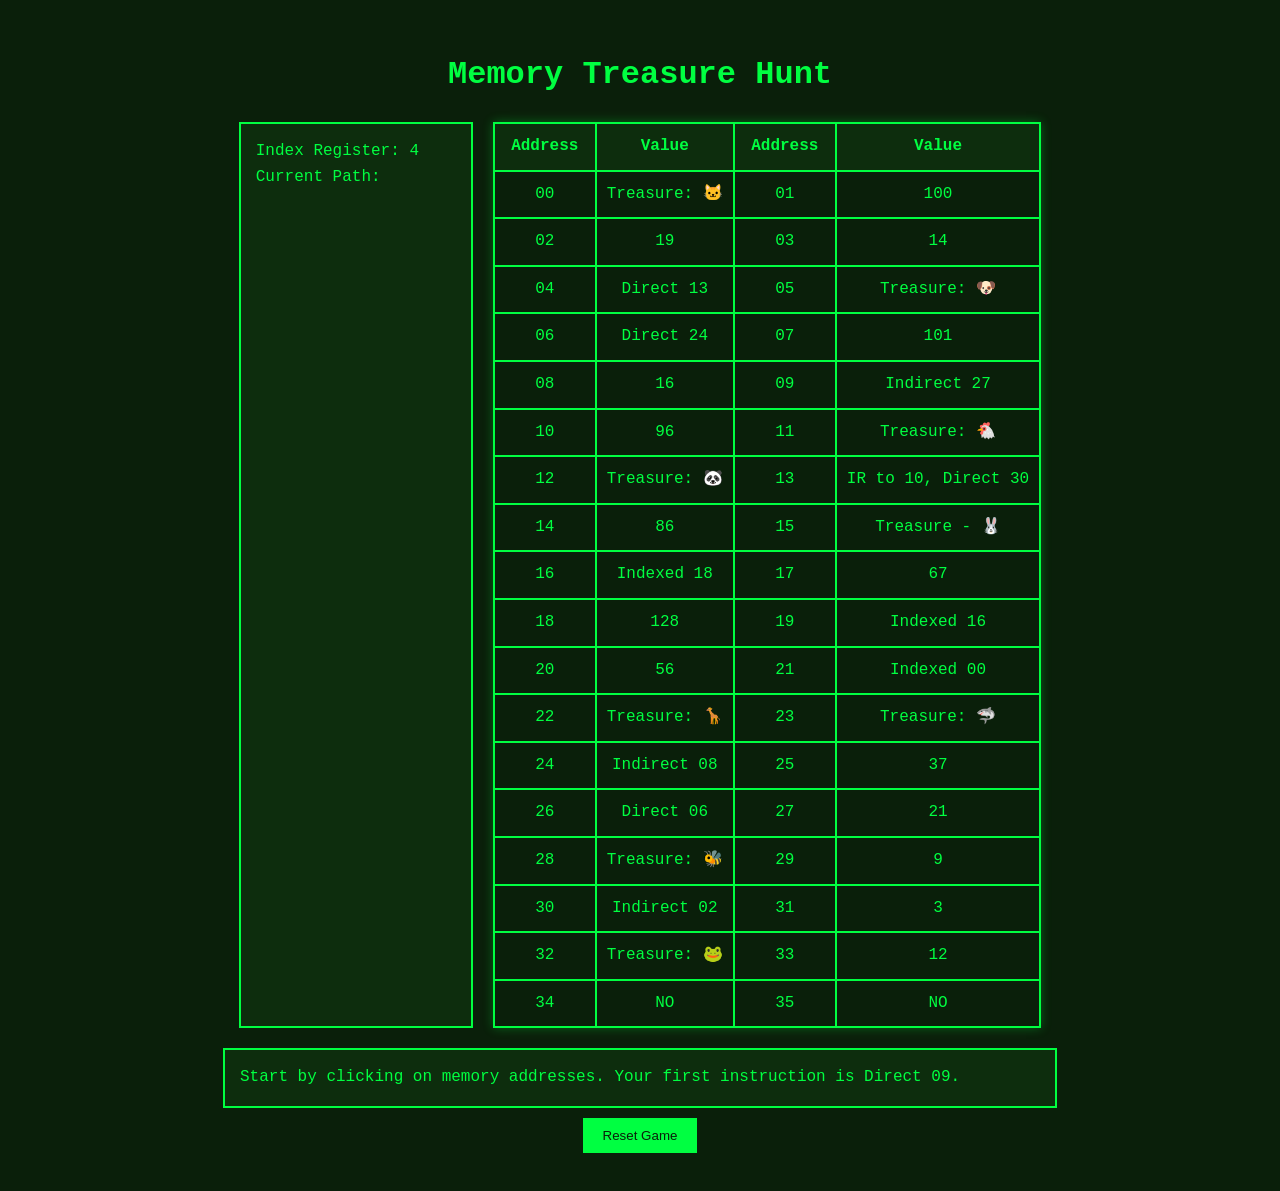
==== index.html @ 8a27d7f4 "first push" ====
<!doctype html>
<html lang="en">
  <head>
    <meta charset="UTF-8" />
    <meta name="viewport" content="width=device-width, initial-scale=1.0" />
    <title>Memory Treasure Hunt</title>
    <link rel="stylesheet" href="styles.css" />
  </head>
  <body>
    <h1>Memory Treasure Hunt</h1>

    <div id="game-container">
      <div id="side-panel">
        <div>Index Register: <span id="index-register"></span></div>
        <div>Current Path:</div>
        <div id="path-taken"></div>
      </div>

      <table id="memory-table">
        <thead>
          <tr>
            <th>Address</th>
            <th>Value</th>
            <th>Address</th>
            <th>Value</th>
          </tr>
        </thead>
        <tbody id="memory-rows">
          <!-- Memory rows and headers will be dynamically generated -->
        </tbody>
      </table>
    </div>

    <div id="game-info">
      Instructions: Follow the addressing modes to find the treasure! Click on
      memory locations to navigate.
    </div>

    <button id="reset-btn">Reset Game</button>
  </body>
  <script src="script.js"></script>
</html>
---- styles.css ----
body {
  font-family: 'Courier New', monospace;
  background-color: #0a1f0a;
  color: #00ff41;
  display: flex;
  flex-direction: column;
  align-items: center;
  padding: 20px;
  line-height: 1.6;
}

#game-container {
  display: flex;
  justify-content: center;
  gap: 20px;
}

#memory-table {
  border-collapse: collapse;
  background-color: #0d2d0d;
  box-shadow: 0 0 10px rgba(0, 255, 65, 0.3);
}

#memory-table th,
#memory-table td {
  border: 2px solid #00ff41;
  padding: 10px;
  text-align: center;
  min-width: 80px;
}

#memory-table th {
  background-color: #0d2d0d;
  color: #00ff41;
}

#memory-table td {
  background-color: #0a1f0a;
  transition: background-color 0.3s ease;
  min-width: 60px; /* Adjusted for smaller cells */
}

#memory-table td:hover {
  background-color: #0d2d0d;
  cursor: pointer;
}

.highlighted {
  background-color: #00a020 !important;
}

.clicked-path {
  background-color: #006020 !important;
}

#game-info {
  background-color: #0d2d0d;
  padding: 15px;
  border: 2px solid #00ff41;
  margin-top: 20px;
  width: 100%;
  max-width: 800px;
}

.treasure {
  color: #ffd700;
  font-weight: bold;
}

.instruction {
  color: #00ccff;
}

button {
  background-color: #00ff41;
  color: #0a1f0a;
  border: none;
  padding: 10px 20px;
  margin: 10px;
  cursor: pointer;
  transition: background-color 0.3s ease;
}

button:hover {
  background-color: #00a020;
}

#side-panel {
  background-color: #0d2d0d;
  border: 2px solid #00ff41;
  padding: 15px;
  display: flex;
  flex-direction: column;
  min-width: 200px;
}
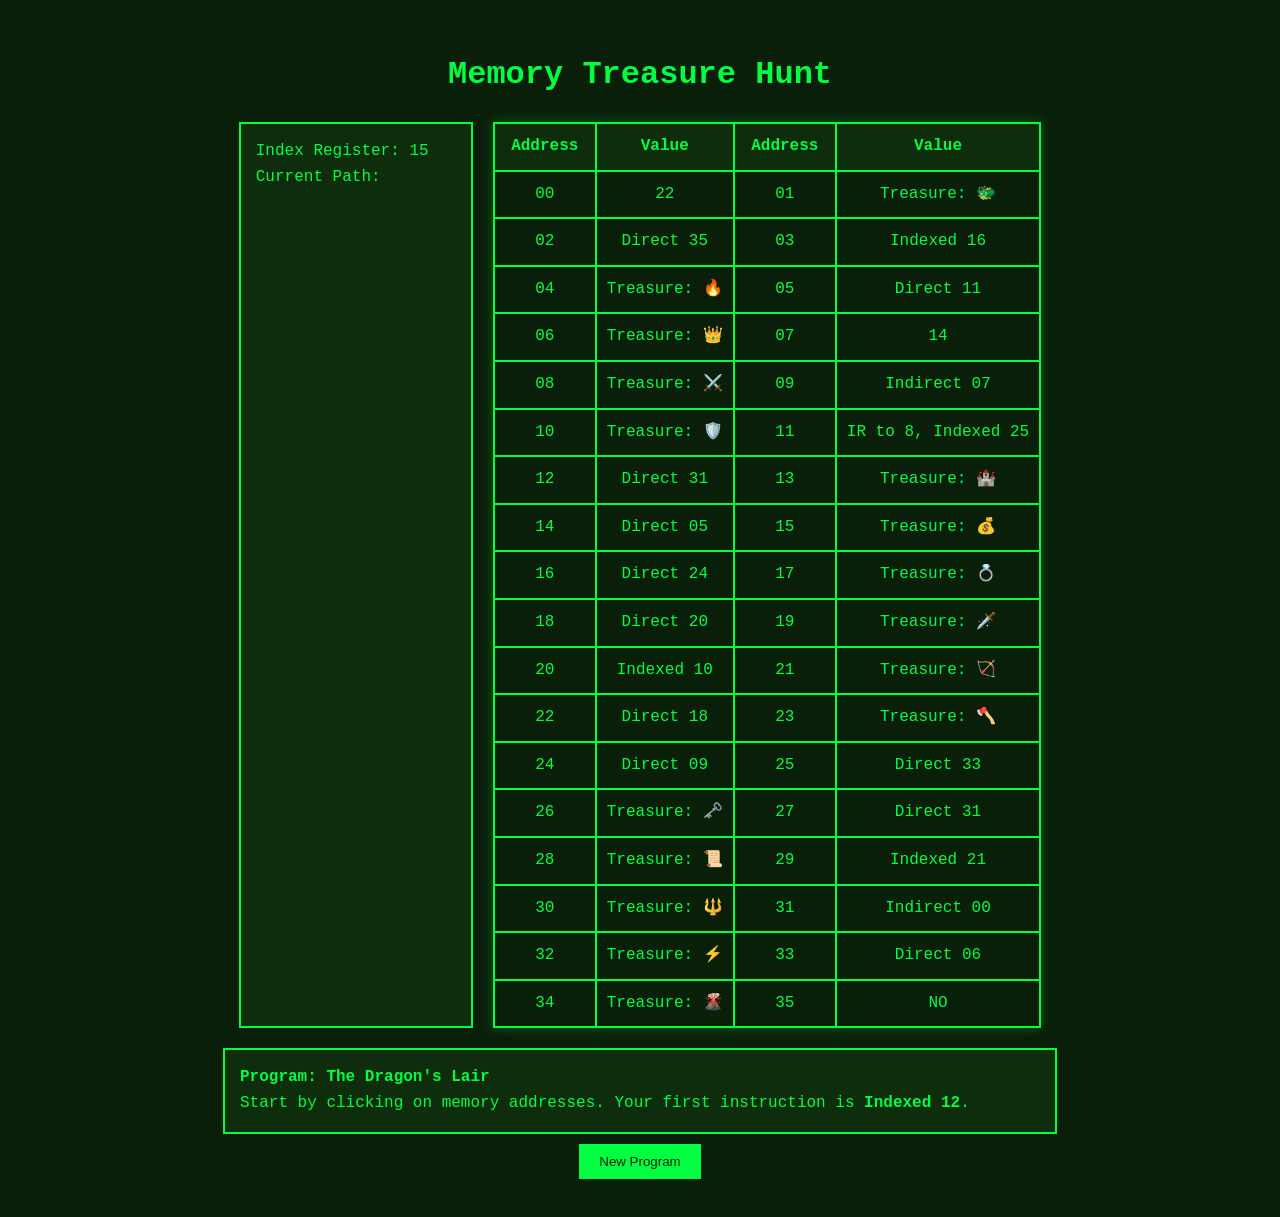
==== commit fbe66101: "feat: confetti + more programs" ====
--- a/index.html
+++ b/index.html
@@ -36,7 +36,7 @@
       memory locations to navigate.
     </div>
 
-    <button id="reset-btn">Reset Game</button>
+    <button id="reset-btn">New Program</button>
   </body>
   <script src="script.js"></script>
 </html>
--- a/styles.css
+++ b/styles.css
@@ -93,3 +93,38 @@
   flex-direction: column;
   min-width: 200px;
 }
+
+
+/* Confetti animation */
+@keyframes confetti-fall {
+  to {
+    transform: translateY(100vh) rotate(360deg);
+    opacity: 0;
+  }
+}
+
+@keyframes victory-fade-in {
+  from {
+    opacity: 0;
+  }
+  to {
+    opacity: 1;
+  }
+}
+
+@keyframes victory-bounce {
+  0% {
+    transform: scale(0.3) translateY(-50px);
+    opacity: 0;
+  }
+  50% {
+    transform: scale(1.05) translateY(0);
+  }
+  70% {
+    transform: scale(0.95) translateY(0);
+  }
+  100% {
+    transform: scale(1) translateY(0);
+    opacity: 1;
+  }
+}
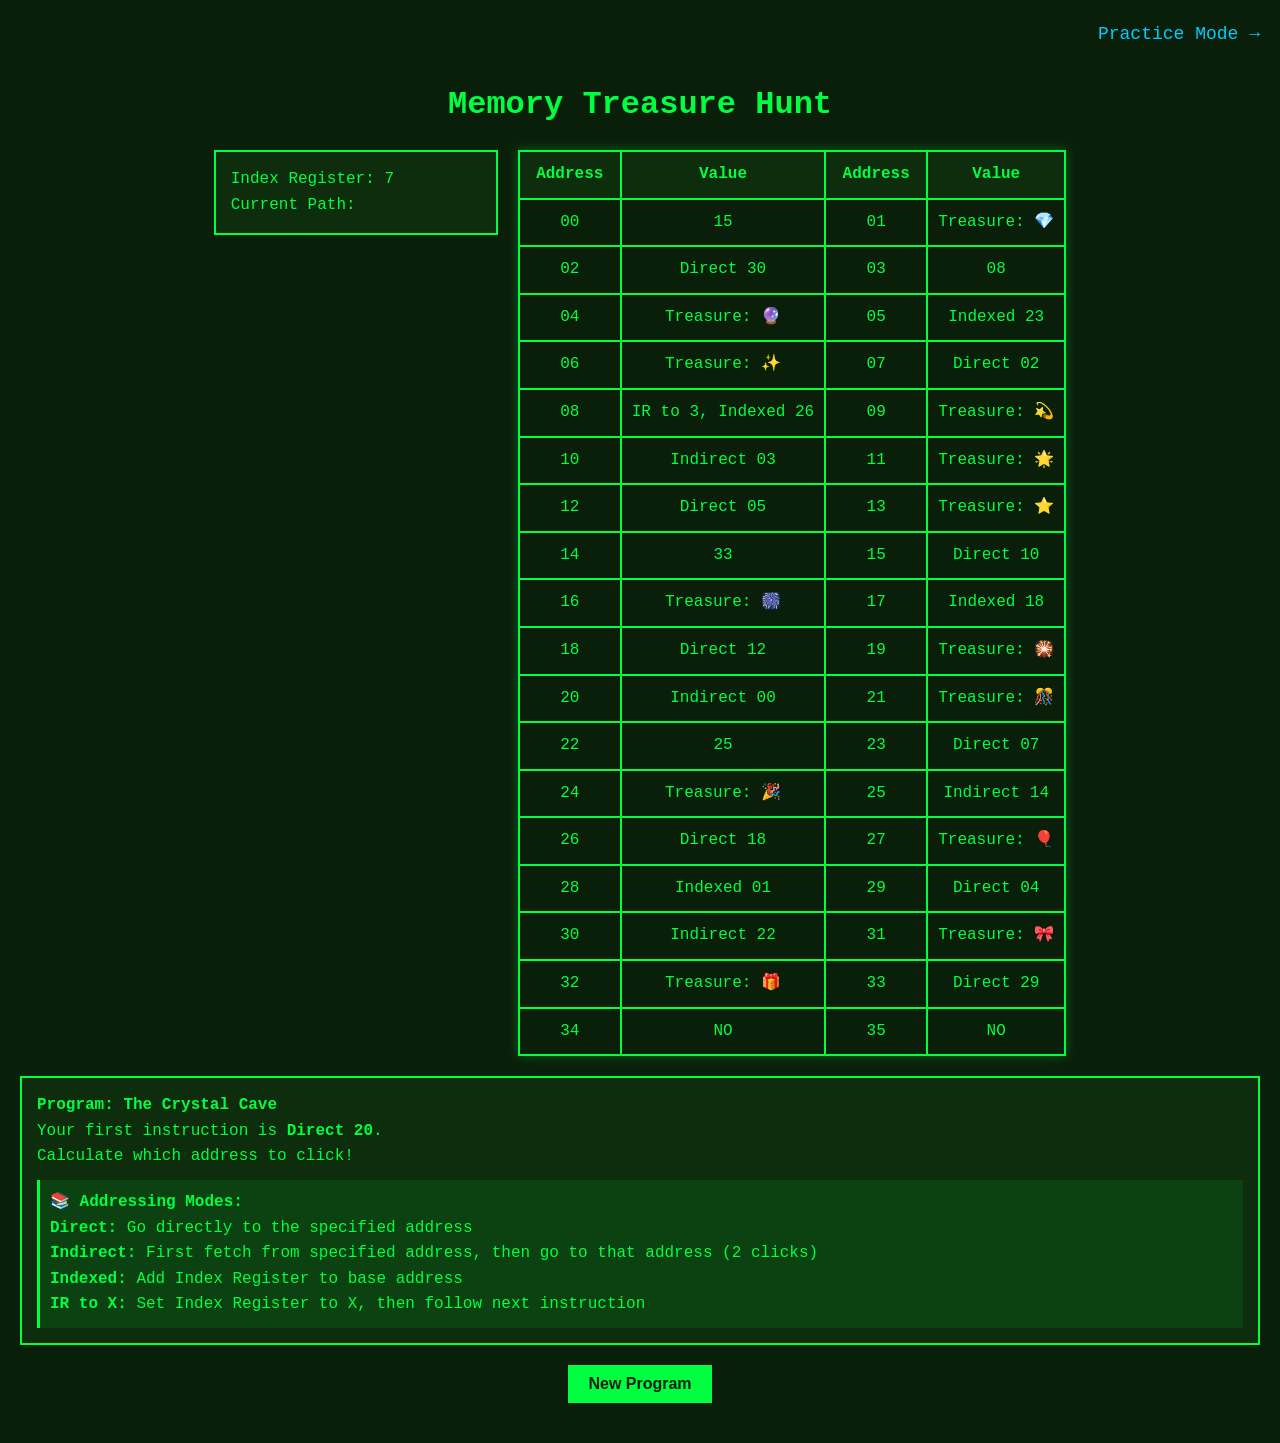
==== commit f924ea33: "feat: practice mode" ====
--- a/index.html
+++ b/index.html
@@ -5,8 +5,32 @@
     <meta name="viewport" content="width=device-width, initial-scale=1.0" />
     <title>Memory Treasure Hunt</title>
     <link rel="stylesheet" href="styles.css" />
+    <style>
+      .nav-link {
+        color: #00ccff;
+        text-decoration: none;
+        font-size: 18px;
+        transition: color 0.3s ease;
+      }
+      .nav-link:hover {
+        color: #00ff41;
+        text-decoration: underline;
+      }
+      .top-nav {
+        width: 100%;
+        max-width: 1600px;
+        text-align: right;
+        margin-bottom: 10px;
+      }
+    </style>
   </head>
   <body>
+    <div class="top-nav">
+      <a href="practice.html" class="nav-link">
+        Practice Mode →
+      </a>
+    </div>
+    
     <h1>Memory Treasure Hunt</h1>
 
     <div id="game-container">
--- a/styles.css
+++ b/styles.css
@@ -7,12 +7,29 @@
   align-items: center;
   padding: 20px;
   line-height: 1.6;
+  max-width: 1600px;
+  margin: 0 auto;
+}
+
+h1 {
+  text-align: center;
+  margin: 20px 0;
 }
 
 #game-container {
   display: flex;
   justify-content: center;
   gap: 20px;
+  width: 100%;
+  max-width: 1400px;
+  align-items: start;
+}
+
+@media (max-width: 1024px) {
+  #game-container {
+    flex-direction: column;
+    align-items: center;
+  }
 }
 
 #memory-table {
@@ -59,7 +76,8 @@
   border: 2px solid #00ff41;
   margin-top: 20px;
   width: 100%;
-  max-width: 800px;
+  max-width: 1400px;
+  box-sizing: border-box;
 }
 
 .treasure {
@@ -79,10 +97,17 @@
   margin: 10px;
   cursor: pointer;
   transition: background-color 0.3s ease;
+  font-size: 16px;
+  font-weight: bold;
 }
 
 button:hover {
   background-color: #00a020;
+}
+
+#reset-btn {
+  display: block;
+  margin: 20px auto;
 }
 
 #side-panel {
@@ -91,7 +116,17 @@
   padding: 15px;
   display: flex;
   flex-direction: column;
-  min-width: 200px;
+  min-width: 250px;
+  max-width: 350px;
+  max-height: 600px;
+  overflow-y: auto;
+}
+
+@media (max-width: 1024px) {
+  #side-panel {
+    max-width: 100%;
+    max-height: none;
+  }
 }
 
 
